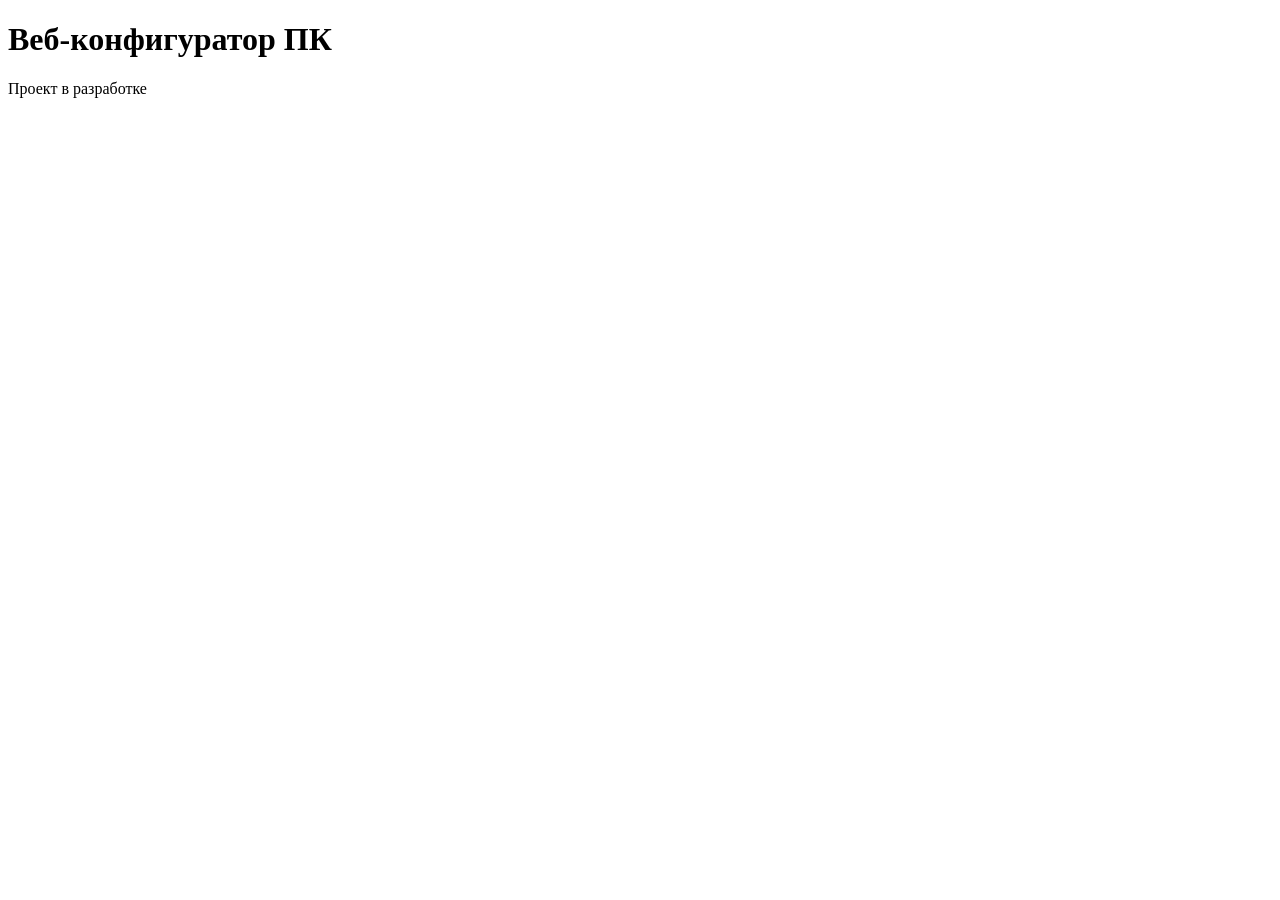
==== frontend/index.html @ 37b2435e "Initial commit: project structure" ====
<!DOCTYPE html>
<html lang="ru">
<head>
    <meta charset="UTF-8">
    <meta name="viewport" content="width=device-width, initial-scale=1.0">
    <title>PC Configurator</title>
</head>
<body>
    <h1>Веб-конфигуратор ПК</h1>
    <p>Проект в разработке</p>
</body>
</html>
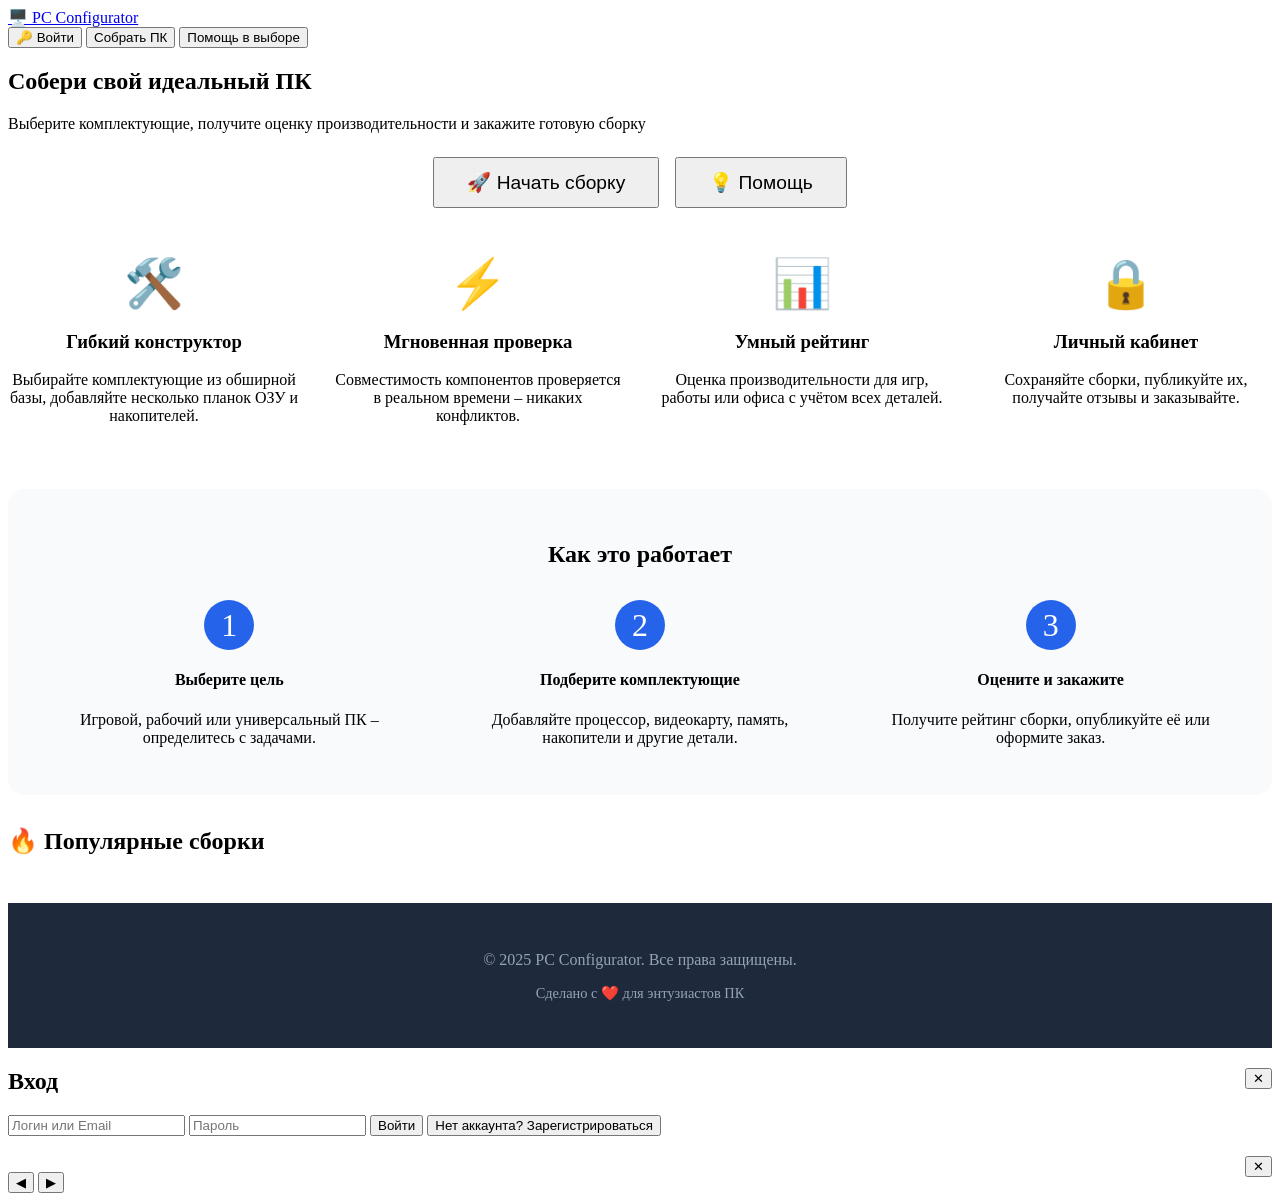
==== commit 65a17020: "Realese" ====
--- a/frontend/index.html
+++ b/frontend/index.html
@@ -1,12 +1,129 @@
 <!DOCTYPE html>
 <html lang="ru">
 <head>
-    <meta charset="UTF-8">
-    <meta name="viewport" content="width=device-width, initial-scale=1.0">
-    <title>PC Configurator</title>
+    <meta charset="UTF-8" />
+    <meta name="viewport" content="width=device-width, initial-scale=1.0" />
+    <title>PC Configurator – Собери свой ПК</title>
+    <link rel="stylesheet" href="/css/style.css" />
+    <meta name="description" content="Веб-конфигуратор для сборки персонального компьютера. Подбор комплектующих, оценка производительности, совместимость и заказ." />
 </head>
 <body>
-    <h1>Веб-конфигуратор ПК</h1>
-    <p>Проект в разработке</p>
+    <header>
+        <div class="header-content">
+            <a href="/" class="logo">🖥️ PC Configurator</a>
+            <div class="user-info" id="userInfo">
+                <button id="loginBtn">🔑 Войти</button>
+                <!-- Кнопки для гостей и авторизованных -->
+                <button id="wizardBtn" class="primary">Собрать ПК</button>
+                <button id="helpBtn" class="secondary">Помощь в выборе</button>
+            </div>
+        </div>
+    </header>
+
+    <main>
+        <div class="container">
+            <!-- Герой-блок с дублирующими кнопками для быстрого доступа -->
+            <section class="hero">
+                <h1>Собери свой идеальный ПК</h1>
+                <p>Выберите комплектующие, получите оценку производительности и закажите готовую сборку</p>
+                <div style="margin-top:1.5rem; display:flex; gap:1rem; justify-content:center; flex-wrap:wrap;">
+                    <button id="heroWizardBtn" class="primary" style="font-size:1.2rem; padding:0.75rem 2rem;">🚀 Начать сборку</button>
+                    <button id="heroHelpBtn" class="secondary" style="font-size:1.2rem; padding:0.75rem 2rem;">💡 Помощь</button>
+                </div>
+            </section>
+
+            <!-- Преимущества -->
+            <section class="features" style="display:grid; grid-template-columns:repeat(auto-fit, minmax(220px,1fr)); gap:2rem; margin:3rem 0; text-align:center;">
+                <div class="feature-item">
+                    <div style="font-size:3rem;">🛠️</div>
+                    <h3>Гибкий конструктор</h3>
+                    <p>Выбирайте комплектующие из обширной базы, добавляйте несколько планок ОЗУ и накопителей.</p>
+                </div>
+                <div class="feature-item">
+                    <div style="font-size:3rem;">⚡</div>
+                    <h3>Мгновенная проверка</h3>
+                    <p>Совместимость компонентов проверяется в реальном времени – никаких конфликтов.</p>
+                </div>
+                <div class="feature-item">
+                    <div style="font-size:3rem;">📊</div>
+                    <h3>Умный рейтинг</h3>
+                    <p>Оценка производительности для игр, работы или офиса с учётом всех деталей.</p>
+                </div>
+                <div class="feature-item">
+                    <div style="font-size:3rem;">🔒</div>
+                    <h3>Личный кабинет</h3>
+                    <p>Сохраняйте сборки, публикуйте их, получайте отзывы и заказывайте.</p>
+                </div>
+            </section>
+
+            <!-- Как это работает -->
+            <section class="how-it-works" style="background:#f8fafc; border-radius:1rem; padding:2rem; margin:2rem 0;">
+                <h2 style="text-align:center; margin-bottom:2rem;">Как это работает</h2>
+                <div style="display:grid; grid-template-columns:repeat(auto-fit, minmax(200px,1fr)); gap:2rem;">
+                    <div class="step" style="text-align:center;">
+                        <div style="font-size:2rem; background:#2563eb; color:white; width:50px; height:50px; border-radius:50%; display:flex; align-items:center; justify-content:center; margin:0 auto 0.5rem;">1</div>
+                        <h4>Выберите цель</h4>
+                        <p>Игровой, рабочий или универсальный ПК – определитесь с задачами.</p>
+                    </div>
+                    <div class="step" style="text-align:center;">
+                        <div style="font-size:2rem; background:#2563eb; color:white; width:50px; height:50px; border-radius:50%; display:flex; align-items:center; justify-content:center; margin:0 auto 0.5rem;">2</div>
+                        <h4>Подберите комплектующие</h4>
+                        <p>Добавляйте процессор, видеокарту, память, накопители и другие детали.</p>
+                    </div>
+                    <div class="step" style="text-align:center;">
+                        <div style="font-size:2rem; background:#2563eb; color:white; width:50px; height:50px; border-radius:50%; display:flex; align-items:center; justify-content:center; margin:0 auto 0.5rem;">3</div>
+                        <h4>Оцените и закажите</h4>
+                        <p>Получите рейтинг сборки, опубликуйте её или оформите заказ.</p>
+                    </div>
+                </div>
+            </section>
+
+            <!-- Популярные сборки -->
+            <section class="popular-assemblies">
+                <h2>🔥 Популярные сборки</h2>
+                <div id="popularAssemblies"></div>
+            </section>
+        </div>
+    </main>
+
+    <!-- Футер -->
+    <footer style="background:#1e293b; color:#94a3b8; padding:2rem 1rem; margin-top:3rem; text-align:center;">
+        <div class="container">
+            <p>© 2025 PC Configurator. Все права защищены.</p>
+            <p style="font-size:0.9rem; margin-top:0.5rem;">Сделано с ❤️ для энтузиастов ПК</p>
+        </div>
+    </footer>
+
+    <!-- Модальное окно авторизации -->
+    <div id="authModal" class="modal">
+        <div class="modal-content">
+            <button id="closeAuthModalBtn" class="danger" style="float:right;">✕</button>
+            <h2 id="authTitle">Вход</h2>
+            <input type="email" id="authEmail" placeholder="Email" style="display:none;" />
+            <input type="text" id="authLogin" placeholder="Логин или Email" />
+            <input type="password" id="authPassword" placeholder="Пароль" />
+            <button id="authSubmit">Войти</button>
+            <button id="toggleAuthMode" class="secondary">Нет аккаунта? Зарегистрироваться</button>
+        </div>
+    </div>
+
+    <!-- Модальное окно просмотра компонента -->
+    <div id="componentModal" class="modal">
+        <div class="modal-content">
+            <button id="closeModalBtn" class="danger" style="float:right;">✕</button>
+            <h2 id="modalComponentName"></h2>
+            <p id="modalComponentCategory"></p>
+            <img id="modalComponentImage" src="" alt="Компонент" style="max-width:100%; max-height:200px; display:none;" />
+            <div id="modalComponentGallery" style="display:flex; gap:5px; flex-wrap:wrap; margin:10px 0;"></div>
+            <div id="modalComponentSpecs"></div>
+            <p id="modalComponentPrice"></p>
+            <div>
+                <button id="modalPrevBtn">◀</button>
+                <button id="modalNextBtn">▶</button>
+            </div>
+        </div>
+    </div>
+
+    <script type="module" src="/js/index.js"></script>
 </body>
 </html>
